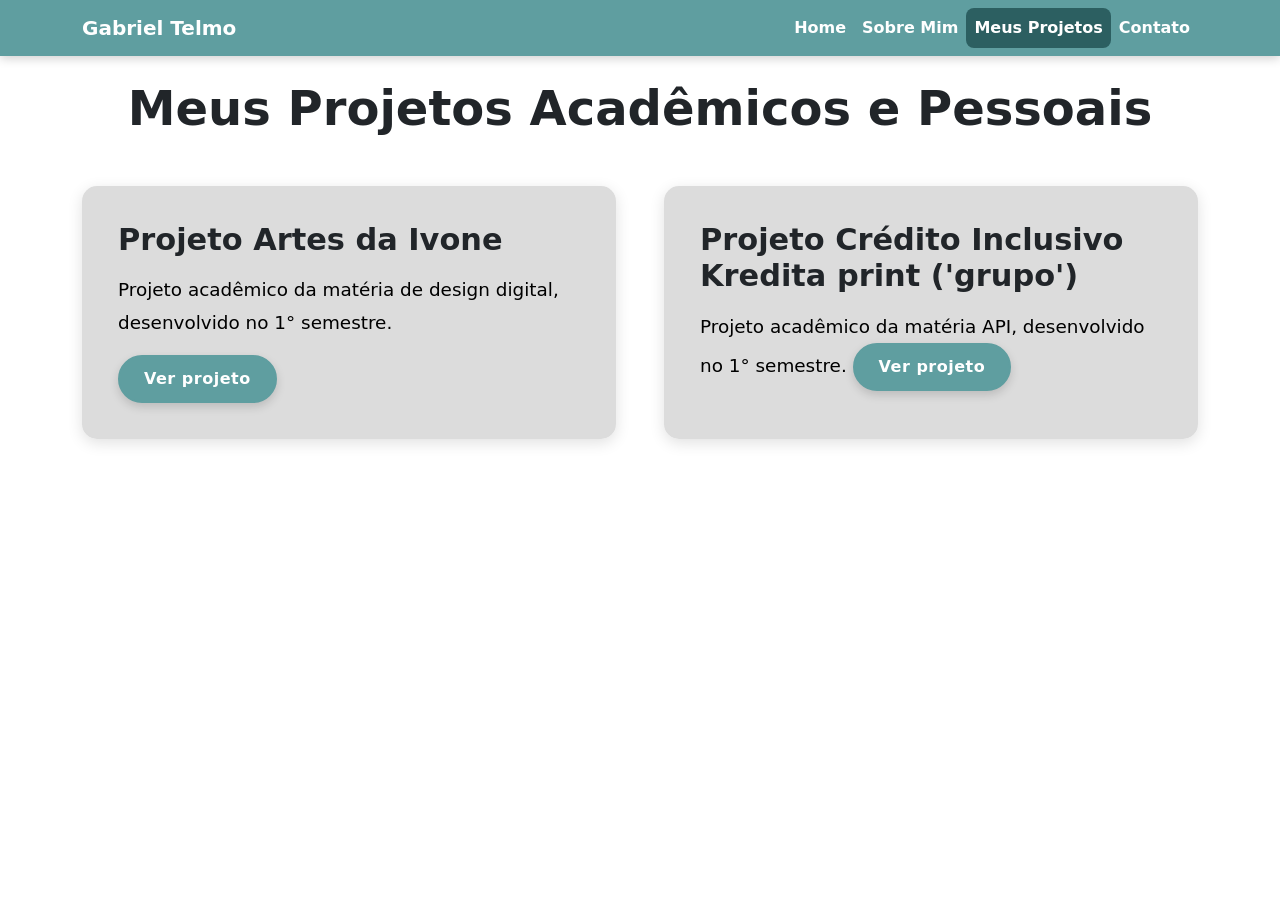
==== meus projetos.html @ 5079bce0 "Add files via upload" ====
<!DOCTYPE html>
<html lang="pt-BR">
<head>
    <meta charset="UTF-8">
    <meta name="viewport" content="width=device-width, initial-scale=1.0">
    <title>Meus Projetos</title>
    <link href="https://cdn.jsdelivr.net/npm/bootstrap@5.3.8/dist/css/bootstrap.min.css" rel="stylesheet">
    <link rel="stylesheet" href="style.css">
</head>
<body>

    <header>
        <nav class="navbar navbar-expand-md menu-topo">
            <div class="container">
                <a class="navbar-brand" href="index.html">Gabriel Telmo</a>

                <button class="navbar-toggler" type="button"
                        data-bs-toggle="collapse" data-bs-target="#menuPrincipal"
                        aria-controls="menuPrincipal" aria-expanded="false" aria-label="Abrir menu">
                    <span class="navbar-toggler-icon"></span>
                </button>

                <div class="collapse navbar-collapse" id="menuPrincipal">
                    <ul class="navbar-nav ms-auto">
                        <li class="nav-item">
                            <a class="nav-link" href="index.html">Home</a>
                        </li>
                        <li class="nav-item">
                            <a class="nav-link" href="sobre mim.html">Sobre Mim</a>
                        </li>
                        <li class="nav-item">
                            <a class="nav-link active" href="meus projetos.html">Meus Projetos</a>
                        </li>
                        <li class="nav-item">
                            <a class="nav-link" href="contatos.html">Contato</a>
                        </li>
                    </ul>
                </div>
            </div>
        </nav>
    </header>

    <section>
        <h1 class="display-5 fw-bold text-center mt-4">Meus Projetos Acadêmicos e Pessoais</h1>

        <div class="container my-5">
            <div class="row g-5">

                <div class="col-12 col-md-6">
                    <div class="card meu-card h-100">
                        <div class="card-body">
                            <h3 class="card-title">Projeto Artes da Ivone</h3>
                            <p class="card-text">
                                Projeto acadêmico da matéria de design digital, desenvolvido no 1° semestre.
                            </p>
                            <a href="https://gabrieltase.github.io/DesingDigital/" class="btn btn-blue" target="_blank" rel="noopener noreferrer">Ver projeto</a>
                        </div>
                    </div>
                </div>

                <div class="col-12 col-md-6">
                    <div class="card meu-card h-100">
                        <div class="card-body">
                            <h3 class="card-title">Projeto Crédito Inclusivo Kredita print ('grupo')</h3>
                            <p class="card-text">
                                Projeto acadêmico da matéria API, desenvolvido no 1° semestre.
                            <a href="https://github.com/print-grupo/KREDITA" class="btn btn-blue" target="_blank" rel="noopener noreferrer">Ver projeto</a>
                    </div>
                </div>


            </div>
        </div>
    </section>

    <script src="https://cdn.jsdelivr.net/npm/bootstrap@5.3.8/dist/js/bootstrap.bundle.min.js"></script>
</body>
</html>
---- style.css ----
.btn-blue {
    background-color: cadetblue;
    border: 2px solid cadetblue;
    color: white;
    padding: 10px 24px;
    border-radius: 50px;
    font-weight: 600;
    letter-spacing: 0.5px;
    box-shadow: 0 4px 10px rgba(0, 0, 0, 0.15);
    transition: all 0.3s ease;
}

.btn-blue:hover {
    background-color: white;
    color: cadetblue;
    border-color: cadetblue;
    transform: translateY(-3px);
    box-shadow: 0 8px 18px rgba(0, 0, 0, 0.25);
}

.btn-blue:active {
    transform: translateY(0);
    box-shadow: 0 2px 5px rgba(0, 0, 0, 0.2);
}


.contato {
    display: flex;
    justify-content: center;
    gap: 20px;
    margin-top: 30px;
}

.contato .btn-blue {
    padding: 14px 40px;
    font-size: 1.1rem;
}


.menu-topo {
    background-color: cadetblue;
    box-shadow: 0 2px 10px rgba(0, 0, 0, 0.2);
}

.menu-topo .navbar-brand {
    color: white;
    font-weight: bold;
}

.menu-topo .nav-link {
    color: white;
    font-weight: 600;
    padding: 8px 16px;
    border-radius: 8px;
    transition: all 0.3s ease;
}

.menu-topo .nav-link:hover {
    background-color: rgba(255, 255, 255, 0.2);
}

.menu-topo .nav-link.active {
    background-color: #2c5f61;
    color: white;
}

.menu-topo .navbar-toggler {
    border-color: white;
}

.menu-topo .navbar-toggler-icon {
    filter: invert(1);
}

.largura {
    width: 95%;          
    max-width: none;
}

.meu-card {
    height: 100%;
    border: none;
    border-radius: 15px;
    overflow: hidden;
    box-shadow: 0 4px 15px rgba(0, 0, 0, 0.12);
    transition: transform 0.3s ease;
}

.meu-card:hover {
    transform: translateY(-5px);
}

.meu-card .card-img-top {
    width: 100%;
    height: 400px;
    object-fit: cover;
    object-position: center 5%;
}

.meu-card .card-body {
    padding: 36px;
    background-color: gainsboro;
}

.meu-card .card-title {
    font-weight: bold;
    font-size: 1.9rem;
    margin-bottom: 15px;
}

.meu-card .card-text {
    font-size: 1.15rem;
    line-height: 1.8;
    color: black;
}

.divCards {
    --bs-gutter-x: 2.5rem;
    --bs-gutter-y: 2.5rem;
}

.divCards .card {
    height: 100%;
    border: none;
    border-radius: 15px;
    overflow: hidden;
    background-color: gainsboro;
    color: black;
    box-shadow: 0 4px 15px rgba(0, 0, 0, 0.12);
    transition: transform 0.3s ease;
}

.divCards .card:hover {
    transform: translateY(-5px);
}

.divCards .card-body {
    padding: 36px;
}

.divCards .card-body img {
    display: block;
    width: 100%;
    height: auto;
    margin-bottom: 24px;
}

.divCards .card-title {
    font-weight: bold;
    font-size: 1.9rem;
    margin-bottom: 15px;
    color: black;
}

.divCards .card-text {
    font-size: 1.15rem;
    line-height: 1.9;
    color: black;
}

.painel {
    display: flex;
    justify-content: center;
}

.painel .card {
    width: 100%;
    max-width: none;
}

.painel .card-title {
    text-align: center;
}

@media (max-width: 767px) {
    .meu-card .card-body,
    .divCards .card-body {
        padding: 22px;
    }

    .meu-card .card-title,
    .divCards .card-title {
        font-size: 1.5rem;
    }

    .meu-card .card-img-top {
        height: 280px;
    }

    .contato {
        flex-direction: column;
        align-items: center;
    }
}
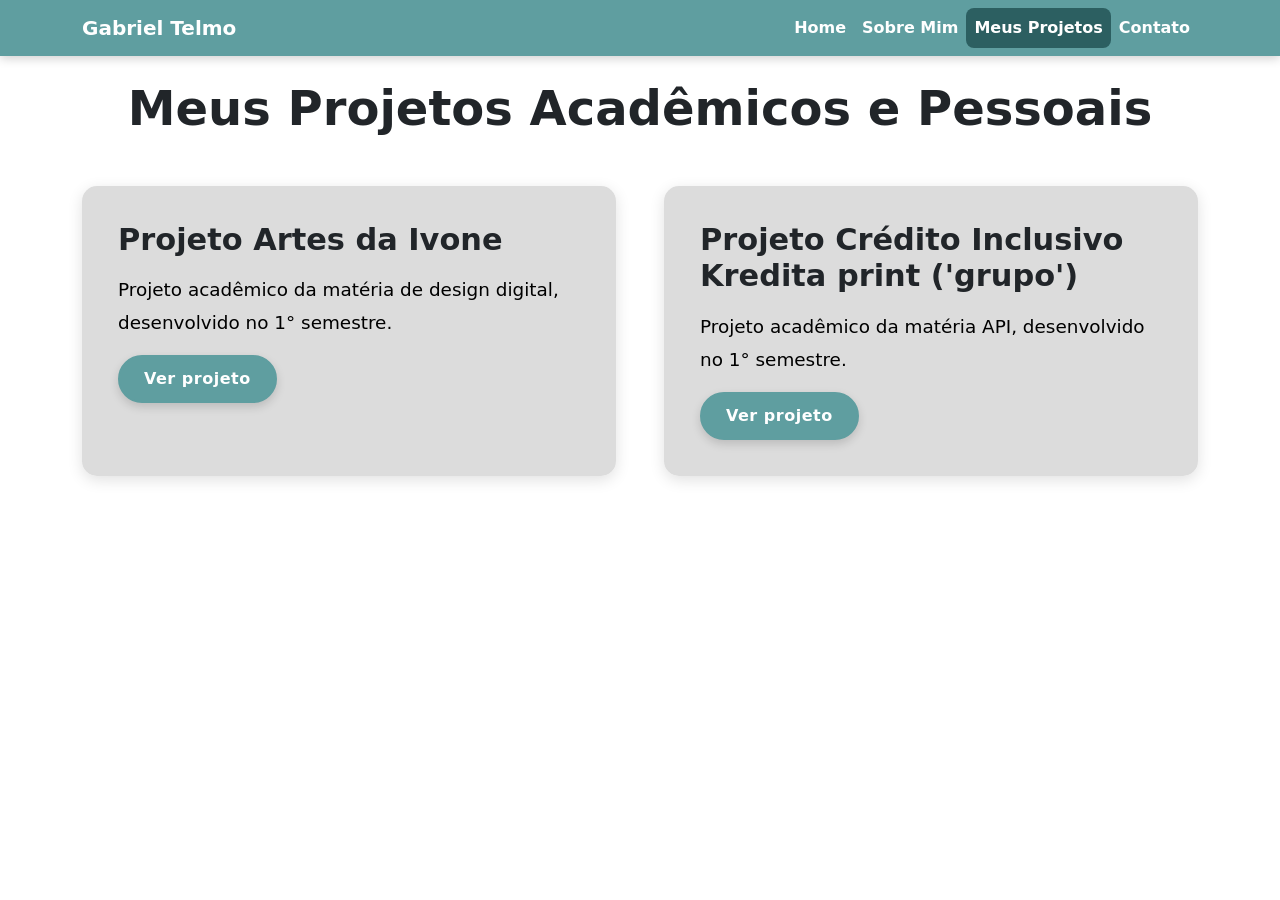
==== commit c9e66fda: "Add files via upload" ====
--- a/meus projetos.html
+++ b/meus projetos.html
@@ -64,6 +64,7 @@
                             <h3 class="card-title">Projeto Crédito Inclusivo Kredita print ('grupo')</h3>
                             <p class="card-text">
                                 Projeto acadêmico da matéria API, desenvolvido no 1° semestre.
+                            </p>
                             <a href="https://github.com/print-grupo/KREDITA" class="btn btn-blue" target="_blank" rel="noopener noreferrer">Ver projeto</a>
                     </div>
                 </div>
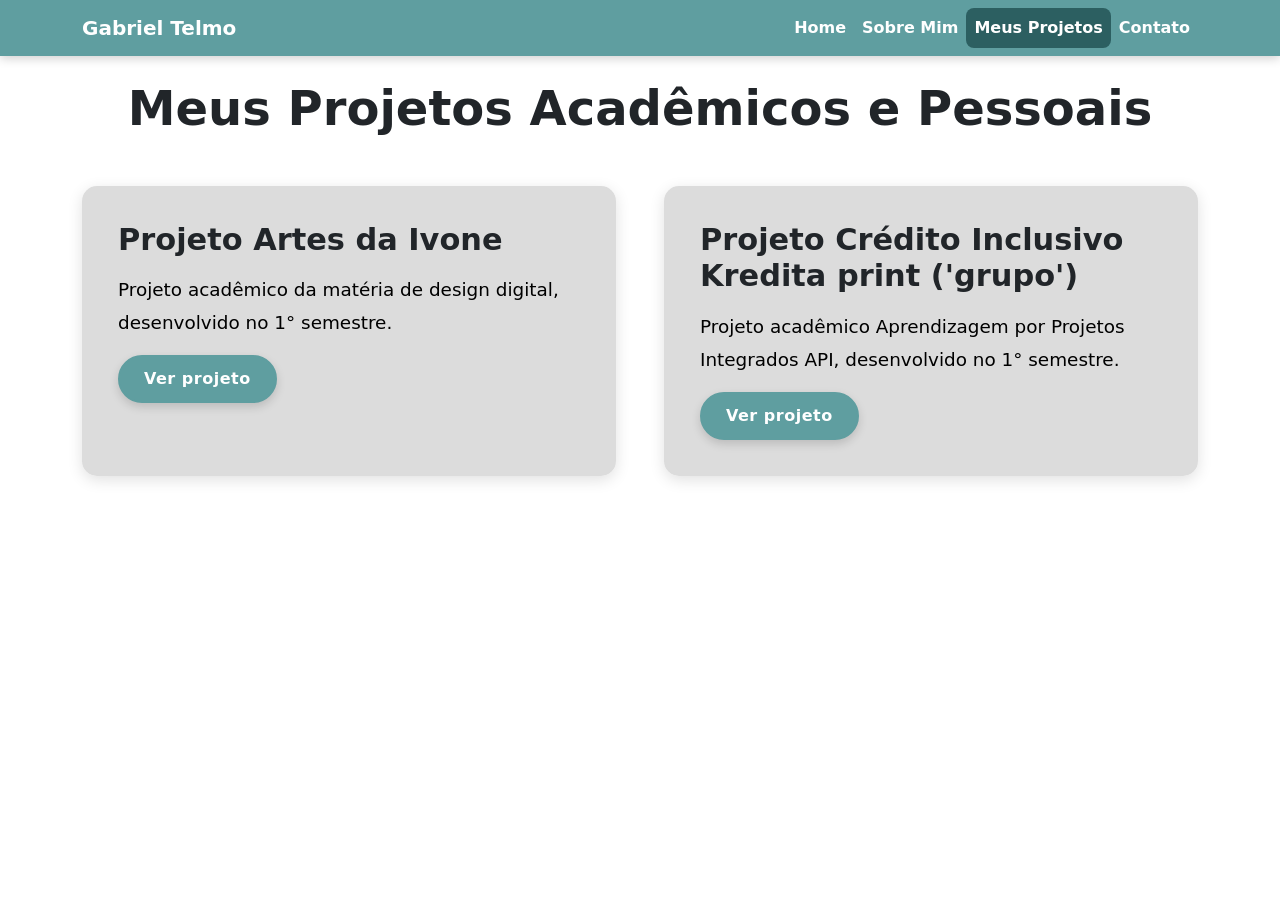
==== commit 37f1502b: "Add files via upload" ====
--- a/meus projetos.html
+++ b/meus projetos.html
@@ -63,7 +63,7 @@
                         <div class="card-body">
                             <h3 class="card-title">Projeto Crédito Inclusivo Kredita print ('grupo')</h3>
                             <p class="card-text">
-                                Projeto acadêmico da matéria API, desenvolvido no 1° semestre.
+                                Projeto acadêmico Aprendizagem por Projetos Integrados API, desenvolvido no 1° semestre.
                             </p>
                             <a href="https://github.com/print-grupo/KREDITA" class="btn btn-blue" target="_blank" rel="noopener noreferrer">Ver projeto</a>
                     </div>
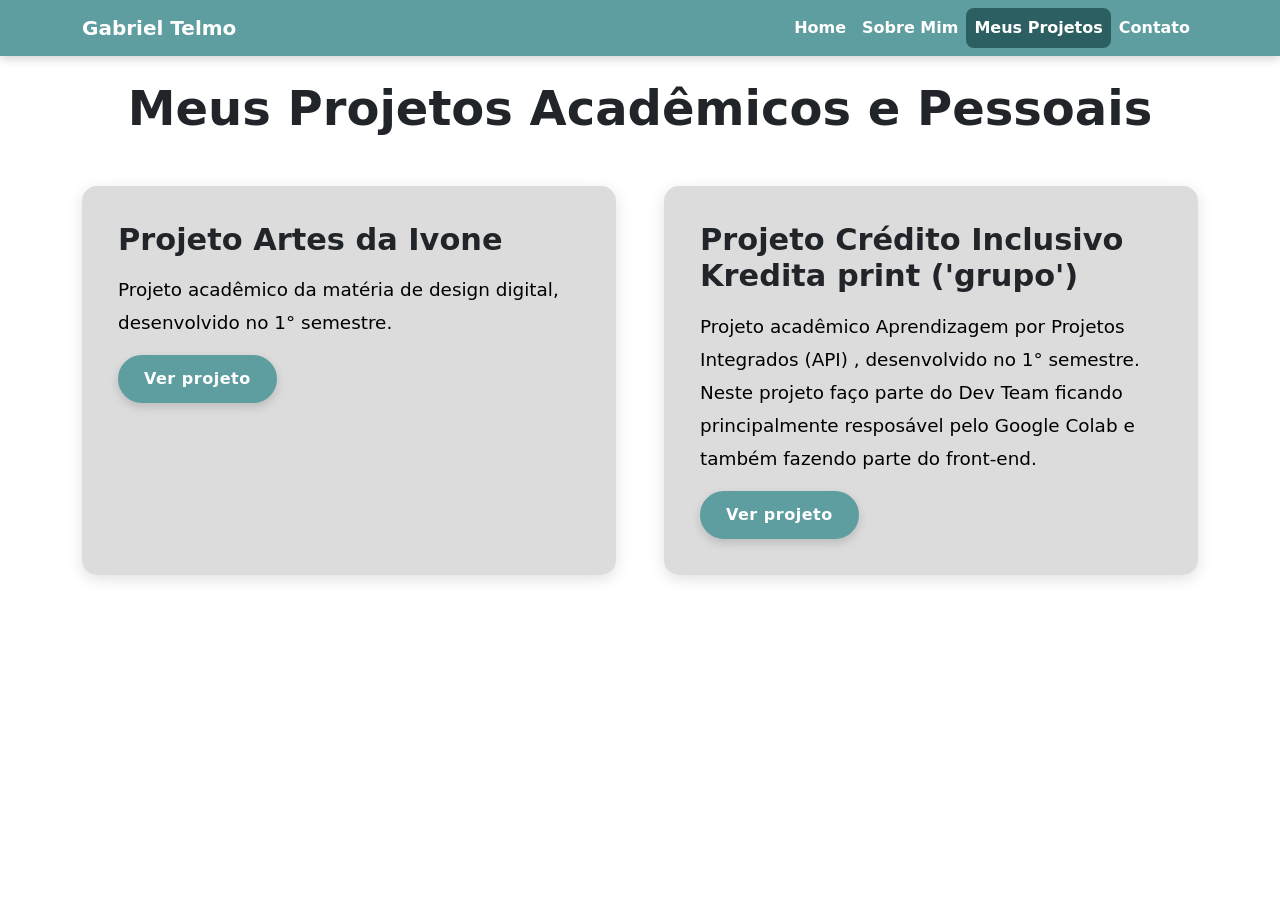
==== commit 18794ce5: "Add files via upload" ====
--- a/meus projetos.html
+++ b/meus projetos.html
@@ -63,7 +63,9 @@
                         <div class="card-body">
                             <h3 class="card-title">Projeto Crédito Inclusivo Kredita print ('grupo')</h3>
                             <p class="card-text">
-                                Projeto acadêmico Aprendizagem por Projetos Integrados API, desenvolvido no 1° semestre.
+                                Projeto acadêmico Aprendizagem por Projetos Integrados (API) , desenvolvido no 1° semestre.
+                                Neste projeto faço parte do Dev Team ficando principalmente resposável pelo Google Colab
+                                e também fazendo parte do front-end.
                             </p>
                             <a href="https://github.com/print-grupo/KREDITA" class="btn btn-blue" target="_blank" rel="noopener noreferrer">Ver projeto</a>
                     </div>
